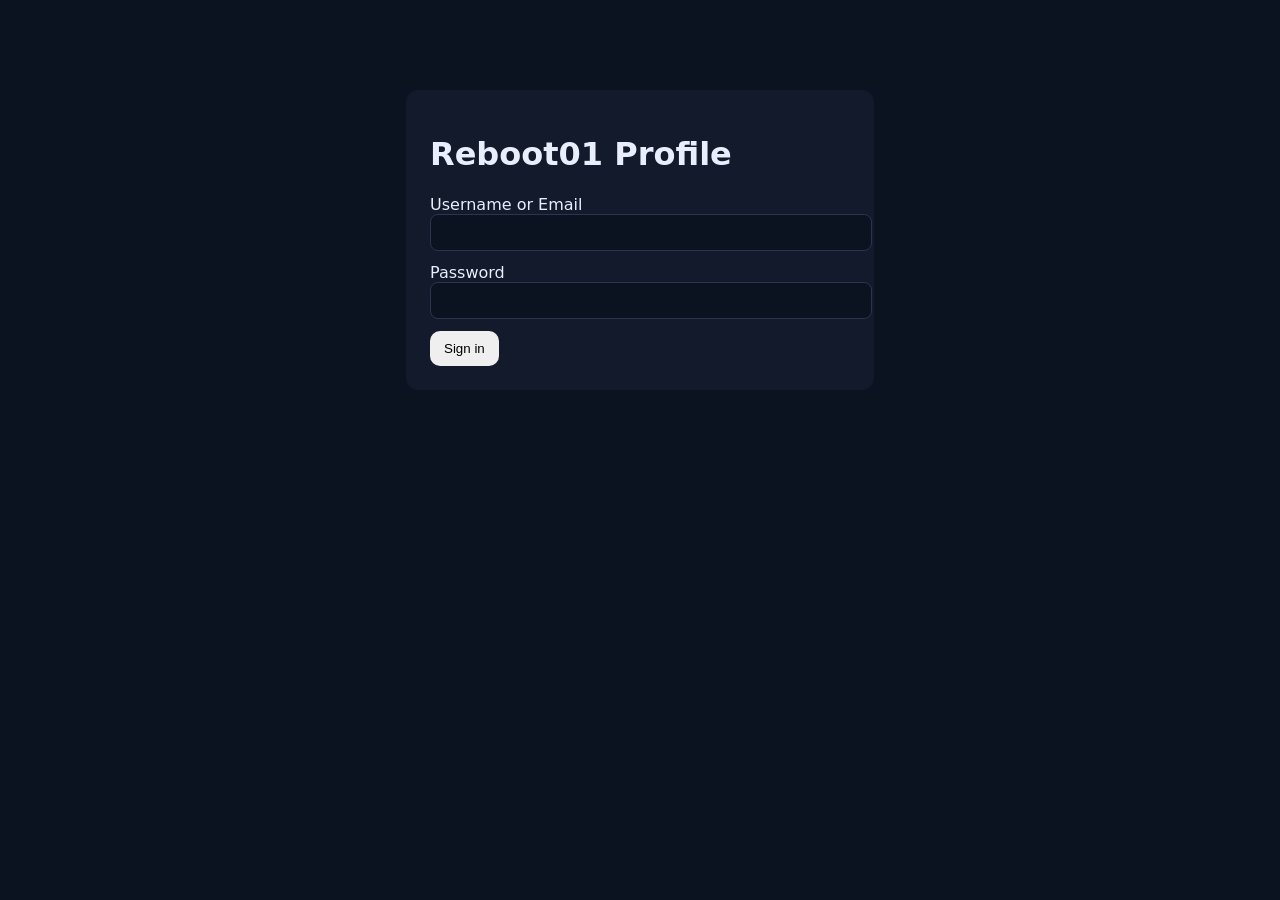
==== index.html @ 614a0c89 "hello there" ====
<!doctype html>
<html lang="en">
<head>
    <meta charset="UTF-8" />
    <meta name="viewport" content="width=device-width, initial-scale=1.0" />
    <link rel="stylesheet" href="./styles/styles.css" />
    <title>Login</title>
</head>
<body>
    <main class="auth-card">
        <h1>Reboot01 Profile</h1>

        <form id="loginForm">
        <label>
            Username or Email
            <input id="login" type="text" autocomplete="username" required />
        </label>

        <label>
            Password
            <input id="password" type="password" autocomplete="current-password" required />
        </label>

        <button type="submit">Sign in</button>
        <p id="error" class="error" hidden></p>
        </form>
    </main>

    <script type="module" src="./scripts/login.js"></script>
</body>
</html>
---- styles/styles.css ----
body { 
  font-family: system-ui, Arial; 
  margin: 0; 
  background: #0b1220; 
  color: #e8eefc; 
}

.topbar { 
  display: flex; 
  justify-content: space-between; 
  align-items: center; 
  padding: 16px; 
  background: #121a2b; 
}

/* Center the whole page content and use the screen */
.container {
  max-width: 1200px;
  margin: 0 auto;
  padding: 16px 24px;
}

/* Login-only card */
.auth-card { 
  max-width: 420px; 
  margin: 10vh auto; 
  padding: 24px; 
  background: #121a2b; 
  border-radius: 12px; 
}

/* Dashboard cards */
.card {
  width: 100%;
  max-width: none;
  background: #121a2b;
  border-radius: 12px;
  padding: 16px;
  margin: 12px 0;
}

.card h2 { 
  margin: 0 0 10px; 
}

label { 
  display: block; 
  margin: 12px 0; 
}

input { 
  width: 100%; 
  padding: 10px; 
  border-radius: 8px; 
  border: 1px solid #2a3552; 
  background: #0b1220; 
  color: #e8eefc; 
}

button { 
  padding: 10px 14px; 
  border: 0; 
  border-radius: 10px; 
  cursor: pointer; 
}

.error { 
  color: #ff8a8a; 
  margin-top: 10px; 
}
table{
  width: 100%;
  border-collapse: collapse;
}

th, td{
  padding: 10px 12px;
  text-align: left;
}

.xp-card{
  width: 100%;
  padding: 0;
  overflow: hidden;
  border-radius: 18px;
}

.xp-canvas{
  display: block;
  width: 100%;
  height: 500px;
}
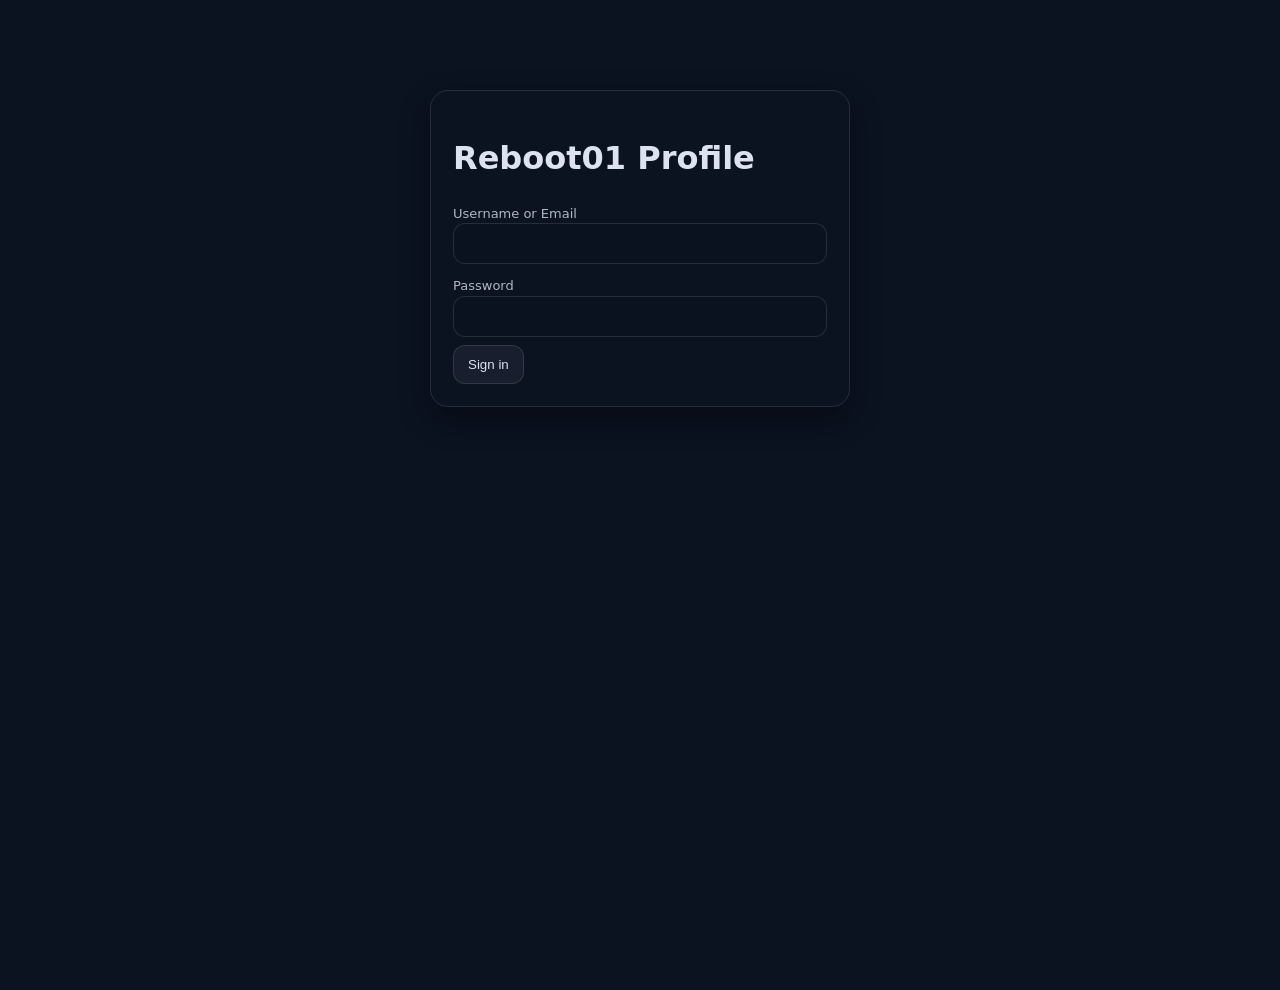
==== commit 16ed8bc9: "fixed" ====
--- a/index.html
+++ b/index.html
@@ -1,31 +1,45 @@
 <!doctype html>
 <html lang="en">
 <head>
-    <meta charset="UTF-8" />
-    <meta name="viewport" content="width=device-width, initial-scale=1.0" />
-    <link rel="stylesheet" href="./styles/styles.css" />
-    <title>Login</title>
+  <meta charset="UTF-8" />
+  <meta name="viewport" content="width=device-width, initial-scale=1.0" />
+  <link rel="stylesheet" href="./styles/styles.css" />
+  <title>Reboot01 Profile</title>
+  <link rel="icon" type="image/ico" href="assets/imgs/favicon.ico">
 </head>
 <body>
-    <main class="auth-card">
-        <h1>Reboot01 Profile</h1>
+  <header id="topbar" class="topbar hidden">
+    <h1>Reboot01 Student Profile</h1>
+    <button id="logoutBtn" type="button">Logout</button>
+  </header>
 
-        <form id="loginForm">
-        <label>
-            Username or Email
-            <input id="login" type="text" autocomplete="username" required />
-        </label>
+  <!-- Login view -->
+  <main id="loginView" class="auth-card">
+    <h1>Reboot01 Profile</h1>
 
-        <label>
-            Password
-            <input id="password" type="password" autocomplete="current-password" required />
-        </label>
+    <form id="loginForm">
+      <label>
+        Username or Email
+        <input id="login" type="text" autocomplete="username" required />
+      </label>
 
-        <button type="submit">Sign in</button>
-        <p id="error" class="error" hidden></p>
-        </form>
-    </main>
+      <label>
+        Password
+        <input id="password" type="password" autocomplete="current-password" required />
+      </label>
 
-    <script type="module" src="./scripts/login.js"></script>
+      <button type="submit">Sign in</button>
+      <p id="error" class="error" hidden></p>
+    </form>
+  </main>
+
+  <!-- Dashboard view -->
+  <main id="dashboardView" class="container hidden">
+    <div id="app" class="container">
+      <p>Loading...</p>
+    </div>
+  </main>
+
+  <script type="module" src="./scripts/main.js"></script>
 </body>
 </html>
--- a/styles/styles.css
+++ b/styles/styles.css
@@ -1,92 +1,533 @@
-body { 
-  font-family: system-ui, Arial; 
-  margin: 0; 
-  background: #0b1220; 
-  color: #e8eefc; 
-}
-
-.topbar { 
-  display: flex; 
-  justify-content: space-between; 
-  align-items: center; 
-  padding: 16px; 
-  background: #121a2b; 
-}
-
-/* Center the whole page content and use the screen */
-.container {
+
+:root{
+  --bg: #0b1220;
+  --bg-2: #0f1930;
+  --surface: rgba(18, 26, 43, 0.92);
+  --surface-2: rgba(18, 26, 43, 0.75);
+  --text: rgba(232, 238, 252, 0.95);
+  --text-2: rgba(232, 238, 252, 0.75);
+  --text-3: rgba(232, 238, 252, 0.55);
+  --border: rgba(232, 238, 252, 0.12);
+  --border-2: rgba(232, 238, 252, 0.18);
+  --shadow: 0 12px 30px rgba(0,0,0,0.35);
+  --shadow-soft: 0 10px 24px rgba(0,0,0,0.25);
+  --radius: 14px;
+  --radius-lg: 18px;
+  --accent: #7dd3fc;
+  --accent-2: #a78bfa;
+  --danger: #ff8a8a;
+  --ok: #7CFFB2;
+  --warn: #ffd37d;
+  --p: 16px;
+  --p-lg: 22px;
+  --font: system-ui, -apple-system, Segoe UI, Roboto, Arial, sans-serif;
+}
+
+* { box-sizing: border-box; }
+html, body { height: 100%; }
+
+body{
+  margin: 0;
+  font-family: var(--font);
+  background:
+    radial-gradient(900px 480px at 10% 0%, rgba(125, 211, 252, 0.10), transparent 55%),
+    radial-gradient(900px 520px at 90% 10%, rgba(167, 139, 250, 0.10), transparent 60%),
+    var(--bg);
+  color: var(--text);
+  line-height: 1.5;
+}
+
+img, canvas { max-width: 100%; display: block; }
+
+a{
+  color: rgba(232, 238, 252, 0.9);
+  text-decoration: none;
+}
+a:hover{ text-decoration: underline; }
+
+::selection{
+  background: rgba(125, 211, 252, 0.25);
+}
+
+.container{
   max-width: 1200px;
   margin: 0 auto;
-  padding: 16px 24px;
-}
-
-/* Login-only card */
-.auth-card { 
-  max-width: 420px; 
-  margin: 10vh auto; 
-  padding: 24px; 
-  background: #121a2b; 
-  border-radius: 12px; 
-}
-
-/* Dashboard cards */
-.card {
+  padding: 18px 22px 40px;
+}
+
+#app{
+  min-height: calc(100vh - 70px);
+}
+
+.topbar{
+  position: sticky;
+  top: 0;
+  z-index: 50;
+  display: flex;
+  justify-content: space-between;
+  align-items: center;
+  gap: 14px;
+
+  padding: 14px 18px;
+  background: rgba(18, 26, 43, 0.70);
+  border-bottom: 1px solid rgba(232, 238, 252, 0.08);
+  backdrop-filter: blur(10px);
+}
+
+.topbar h1, .topbar h2, .topbar h3{
+  margin: 0;
+  font-size: 16px;
+  letter-spacing: 0.3px;
+  color: var(--text);
+}
+
+.topbar .muted{
+  color: var(--text-3);
+  font-size: 12px;
+}
+
+#logoutBtn{
+  background: rgba(232, 238, 252, 0.06);
+  border: 1px solid rgba(232, 238, 252, 0.12);
+  color: var(--text);
+  padding: 10px 12px;
+  border-radius: 12px;
+  cursor: pointer;
+  transition: transform .12s ease, background .12s ease, border-color .12s ease;
+}
+#logoutBtn:hover{
+  transform: translateY(-1px);
+  background: rgba(232, 238, 252, 0.10);
+  border-color: rgba(232, 238, 252, 0.20);
+}
+#logoutBtn:active{ transform: translateY(0px); }
+
+.card{
   width: 100%;
-  max-width: none;
-  background: #121a2b;
-  border-radius: 12px;
-  padding: 16px;
-  margin: 12px 0;
-}
-
-.card h2 { 
-  margin: 0 0 10px; 
-}
-
-label { 
-  display: block; 
-  margin: 12px 0; 
-}
-
-input { 
-  width: 100%; 
-  padding: 10px; 
-  border-radius: 8px; 
-  border: 1px solid #2a3552; 
-  background: #0b1220; 
-  color: #e8eefc; 
-}
-
-button { 
-  padding: 10px 14px; 
-  border: 0; 
-  border-radius: 10px; 
-  cursor: pointer; 
-}
-
-.error { 
-  color: #ff8a8a; 
-  margin-top: 10px; 
-}
+  background: var(--surface);
+  border: 1px solid var(--border);
+  border-radius: var(--radius);
+  padding: var(--p-lg);
+  margin: 14px 0;
+  box-shadow: var(--shadow-soft);
+}
+
+.card h2{
+  margin: 0 0 10px;
+  font-size: 16px;
+  letter-spacing: 0.2px;
+}
+
+.card .subtitle{
+  margin: -2px 0 14px;
+  color: var(--text-2);
+  font-size: 13px;
+}
+
+.card hr{
+  border: 0;
+  border-top: 1px solid rgba(232, 238, 252, 0.10);
+  margin: 14px 0;
+}
+
+.pill{
+  display: inline-flex;
+  align-items: center;
+  gap: 8px;
+  padding: 6px 10px;
+  border-radius: 999px;
+  border: 1px solid rgba(232, 238, 252, 0.12);
+  background: rgba(11, 18, 32, 0.55);
+  color: var(--text-2);
+  font-size: 12px;
+}
+
+.auth-card{
+  max-width: 420px;
+  margin: 10vh auto;
+  padding: 22px;
+  background: var(--surface);
+  border: 1px solid rgba(232, 238, 252, 0.12);
+  border-radius: var(--radius-lg);
+  box-shadow: var(--shadow);
+}
+
+.auth-card h2{
+  margin: 0 0 6px;
+}
+
+.auth-card p{
+  margin: 0 0 18px;
+  color: var(--text-2);
+  font-size: 13px;
+}
+
+label{
+  display: block;
+  margin: 12px 0 8px;
+  color: var(--text-2);
+  font-size: 13px;
+}
+
+input, select, textarea{
+  width: 100%;
+  padding: 12px 12px;
+  border-radius: 12px;
+  border: 1px solid rgba(232, 238, 252, 0.12);
+  background: rgba(11, 18, 32, 0.70);
+  color: var(--text);
+  outline: none;
+  transition: border-color .12s ease, box-shadow .12s ease, background .12s ease;
+}
+
+input::placeholder, textarea::placeholder{
+  color: rgba(232, 238, 252, 0.35);
+}
+
+input:focus, select:focus, textarea:focus{
+  border-color: rgba(125, 211, 252, 0.45);
+  box-shadow: 0 0 0 3px rgba(125, 211, 252, 0.14);
+  background: rgba(11, 18, 32, 0.95);
+}
+
+button{
+  border: 1px solid rgba(232, 238, 252, 0.12);
+  background: rgba(232, 238, 252, 0.06);
+  color: var(--text);
+  padding: 11px 14px;
+  border-radius: 12px;
+  cursor: pointer;
+  transition: transform .12s ease, background .12s ease, border-color .12s ease, box-shadow .12s ease;
+}
+
+button:hover{
+  transform: translateY(-1px);
+  background: rgba(232, 238, 252, 0.10);
+  border-color: rgba(232, 238, 252, 0.18);
+}
+
+button:active{
+  transform: translateY(0px);
+}
+
+button.primary{
+  background: linear-gradient(180deg, rgba(125, 211, 252, 0.18), rgba(167, 139, 250, 0.12));
+  border-color: rgba(125, 211, 252, 0.30);
+  box-shadow: 0 0 0 3px rgba(125, 211, 252, 0.10) inset;
+}
+button.primary:hover{
+  border-color: rgba(125, 211, 252, 0.45);
+}
+
+button.danger{
+  border-color: rgba(255, 138, 138, 0.30);
+  background: rgba(255, 138, 138, 0.08);
+}
+button.danger:hover{
+  border-color: rgba(255, 138, 138, 0.45);
+}
+
+.error{
+  color: var(--danger);
+  margin-top: 10px;
+  font-size: 13px;
+}
+
+.notice{
+  padding: 10px 12px;
+  border-radius: 12px;
+  border: 1px solid rgba(232, 238, 252, 0.12);
+  background: rgba(11, 18, 32, 0.55);
+  color: var(--text-2);
+  font-size: 13px;
+}
+
 table{
   width: 100%;
   border-collapse: collapse;
-}
-
-th, td{
-  padding: 10px 12px;
+  overflow: hidden;
+  border-radius: 12px;
+  border: 1px solid rgba(232, 238, 252, 0.10);
+}
+
+thead th{
   text-align: left;
+  padding: 12px 12px;
+  font-size: 12px;
+  letter-spacing: 0.4px;
+  text-transform: uppercase;
+  color: rgba(232, 238, 252, 0.70);
+  background: rgba(11, 18, 32, 0.55);
+  border-bottom: 1px solid rgba(232, 238, 252, 0.10);
+}
+
+tbody td{
+  padding: 12px 12px;
+  color: rgba(232, 238, 252, 0.90);
+  border-bottom: 1px solid rgba(232, 238, 252, 0.07);
+}
+
+tbody tr:hover td{
+  background: rgba(232, 238, 252, 0.04);
+}
+
+tbody tr:last-child td{
+  border-bottom: 0;
 }
 
 .xp-card{
   width: 100%;
   padding: 0;
   overflow: hidden;
-  border-radius: 18px;
+  border-radius: var(--radius-lg);
+  border: 1px solid rgba(232, 238, 252, 0.12);
 }
 
 .xp-canvas{
   display: block;
   width: 100%;
-  height: 500px;
-}+  height: 520px;
+  background: linear-gradient(180deg, rgba(11, 18, 32, 0.35), rgba(11, 18, 32, 0.10));
+}
+
+.muted{ color: var(--text-3); }
+.row{
+  display: flex;
+  gap: 12px;
+  flex-wrap: wrap;
+}
+.row > *{ flex: 1; min-width: 240px; }
+
+.center{
+  display: grid;
+  place-items: center;
+}
+
+.spacer{ height: 10px; }
+
+.kv{
+  display:flex;
+  justify-content: space-between;
+  gap: 10px;
+  padding: 10px 12px;
+  border-radius: 12px;
+  border: 1px solid rgba(232, 238, 252, 0.10);
+  background: rgba(11, 18, 32, 0.50);
+}
+.kv span:first-child{ color: var(--text-3); font-size: 12px; }
+.kv span:last-child{ color: var(--text); font-weight: 700; }
+
+:root{
+  --skills-accent-1: #7dd3fc;
+  --skills-accent-2: #a78bfa;
+  --skills-surface: rgba(18, 26, 43, 0.85);
+  --skills-border: rgba(232, 238, 252, 0.10);
+}
+
+.skills-header{
+  margin-bottom: 14px;
+}
+
+.skills-titleRow{
+  display:flex;
+  align-items: baseline;
+  justify-content: space-between;
+  gap: 12px;
+}
+
+.skills-title{
+  margin: 0;
+  font-size: 18px;
+  letter-spacing: 0.3px;
+}
+
+.skills-hint{
+  font-size: 12px;
+  color: rgba(232, 238, 252, 0.55);
+}
+
+.skills-subtitle{
+  margin-top: 8px;
+  font-size: 14px;
+  color: rgba(232, 238, 252, 0.75);
+}
+
+.skills-buttons{
+  display:flex;
+  flex-wrap:wrap;
+  gap: 10px;
+  margin: 14px 0 16px;
+}
+
+.skills-btn{
+  position: relative;
+  background: rgba(11, 18, 32, 0.7);
+  color: rgba(232, 238, 252, 0.92);
+  border: 1px solid rgba(232, 238, 252, 0.14);
+  border-radius: 999px;
+  padding: 10px 14px;
+  font-size: 13px;
+  text-transform: lowercase;
+  transition: transform .12s ease, border-color .12s ease, background .12s ease;
+}
+
+.skills-btn::after{
+  content: attr(data-pct) "%";
+  margin-left: 10px;
+  padding: 3px 8px;
+  border-radius: 999px;
+  font-size: 11px;
+  color: rgba(232, 238, 252, 0.9);
+  background: rgba(232, 238, 252, 0.10);
+  border: 1px solid rgba(232, 238, 252, 0.12);
+}
+
+.skills-btn:hover{
+  transform: translateY(-1px);
+  border-color: rgba(232, 238, 252, 0.30);
+  background: rgba(11, 18, 32, 0.95);
+}
+
+.skills-btn.active{
+  border-color: rgba(125, 211, 252, 0.55);
+  background: linear-gradient(180deg, rgba(125, 211, 252, 0.10), rgba(167, 139, 250, 0.08));
+  box-shadow: 0 0 0 3px rgba(125, 211, 252, 0.10) inset;
+}
+
+.skills-content{
+  display:block;
+}
+
+.skills-donutCard{
+  display:flex;
+  align-items:center;
+  justify-content: space-between;
+  gap: 18px;
+  flex-wrap: wrap;
+  background: var(--skills-surface);
+  border: 1px solid var(--skills-border);
+  border-radius: 14px;
+  padding: 16px;
+}
+
+.skills-svgWrap{
+  display:grid;
+  place-items:center;
+  min-width: 280px;
+  padding: 8px;
+}
+
+.skills-donut{
+  width: 280px;
+  height: 280px;
+}
+
+.skills-track{
+  fill: none;
+  stroke: rgba(232, 238, 252, 0.10);
+  stroke-width: 14;
+}
+
+.skills-progress{
+  fill: none;
+  stroke: url(#skillsGrad);
+  stroke-width: 14;
+  stroke-linecap: round;
+  transform: rotate(-90deg);
+  transform-origin: 60px 60px;
+  transition: stroke-dashoffset 520ms ease;
+  filter: drop-shadow(0 10px 18px rgba(0,0,0,0.35));
+}
+
+.skills-centerPct{
+  font-size: 20px;
+  font-weight: 700;
+  fill: rgba(232, 238, 252, 0.92);
+}
+
+.skills-centerLbl{
+  font-size: 11px;
+  fill: rgba(232, 238, 252, 0.60);
+  letter-spacing: 0.5px;
+}
+
+.skills-side{
+  flex: 1;
+  min-width: 240px;
+  display:flex;
+  flex-direction: column;
+  gap: 12px;
+}
+
+.skills-stats{
+  display:grid;
+  grid-template-columns: 1fr 1fr;
+  gap: 10px;
+}
+
+.skills-statCard{
+  background: rgba(11, 18, 32, 0.65);
+  border: 1px solid rgba(232, 238, 252, 0.12);
+  border-radius: 12px;
+  padding: 12px;
+}
+
+.skills-statK{
+  font-size: 12px;
+  color: rgba(232, 238, 252, 0.60);
+}
+
+.skills-statV{
+  margin-top: 6px;
+  font-size: 18px;
+  font-weight: 700;
+}
+
+@media (max-width: 640px){
+  .skills-titleRow{ flex-direction: column; align-items: flex-start; }
+  .skills-svgWrap{ min-width: 220px; }
+  .skills-donut{ width: 240px; height: 240px; }
+  .skills-stats{ grid-template-columns: 1fr; }
+}
+
+@media (max-width: 900px){
+  .container{ padding: 16px 14px 36px; }
+  .topbar{ padding: 12px 14px; }
+  .card{ padding: 18px; }
+  .xp-canvas{ height: 460px; }
+}
+
+@media (max-width: 520px){
+  .auth-card{ margin: 6vh 12px; }
+  .xp-canvas{ height: 380px; }
+  button{ width: 100%; }
+}
+
+html, body {
+  background: #0b1220 !important;
+}
+
+body {
+  background-image:
+    radial-gradient(1200px 700px at 50% -200px, rgba(125, 211, 252, 0.07), transparent 60%),
+    radial-gradient(900px 600px at 100% 0%, rgba(167, 139, 250, 0.06), transparent 55%);
+  background-repeat: no-repeat;
+  background-attachment: fixed;
+}
+
+.container, #app, main, header, nav, section, .page, .wrapper {
+  background: transparent !important;
+}
+
+.card,
+.xp-card,
+.skills-donutCard {
+  background: rgba(18, 26, 43, 0.92) !important;
+  border: 1px solid rgba(232, 238, 252, 0.10);
+}
+
+.xp-canvas {
+  background: transparent !important;
+}
+
+.hidden{display:none !important;}
